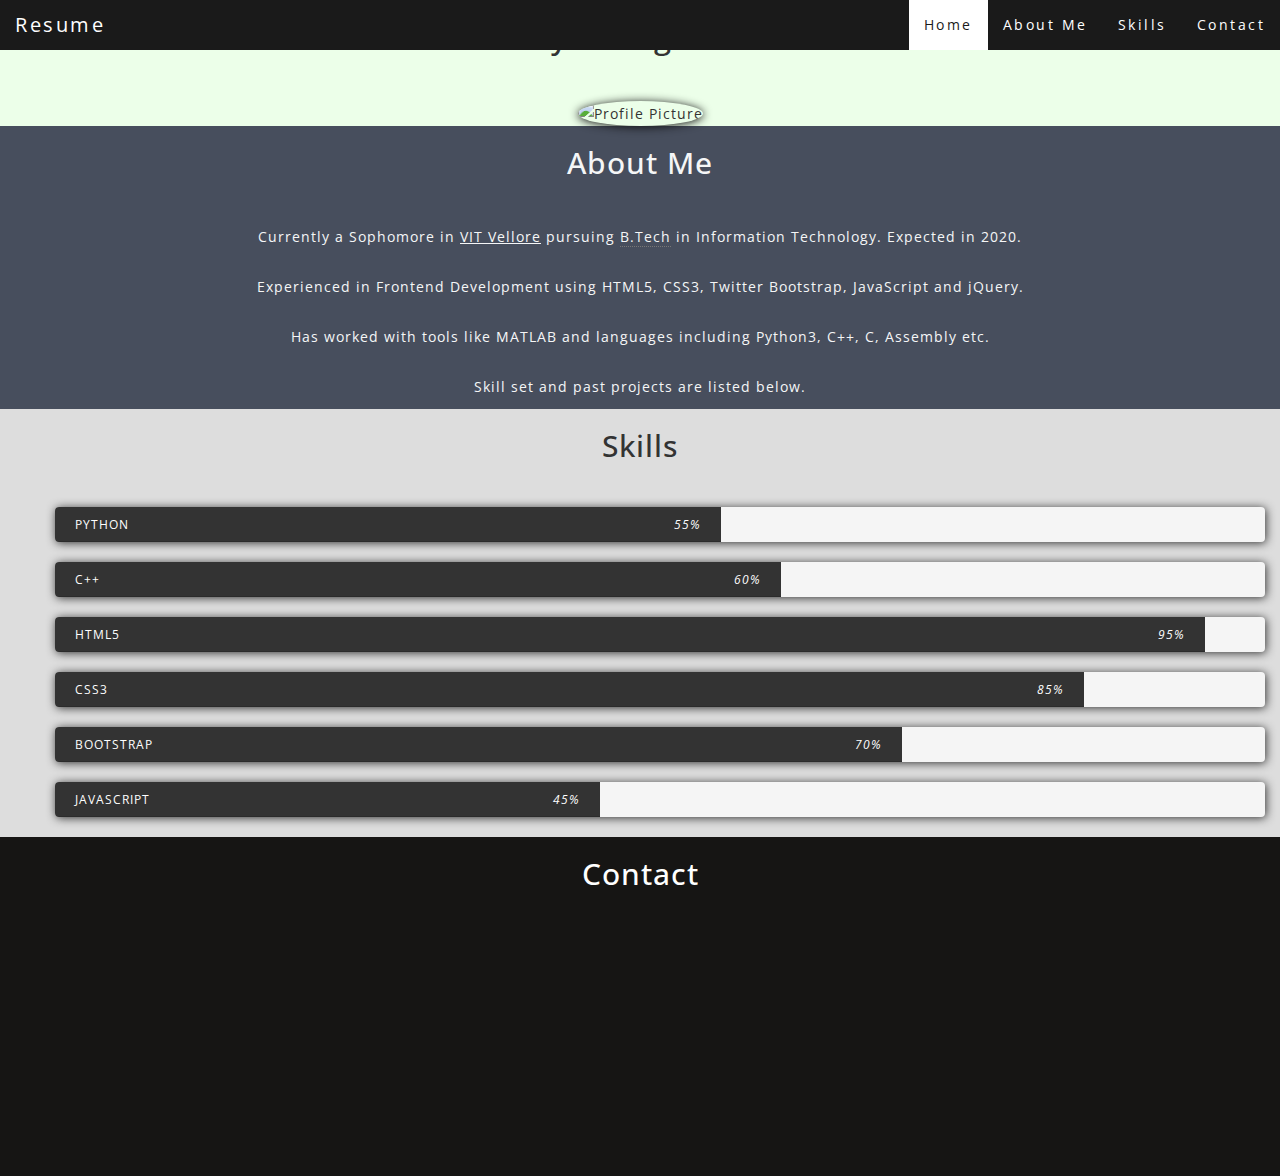
==== index.html @ c740b1ef "Update index.html" ====
<!DOCTYPE html>
<html>
<head>

	<title>Piyush Agrawal</title>
	<meta charset="utf-8">
	<link href='http://fonts.googleapis.com/css?family=Open+Sans' rel='stylesheet' type='text/css'>
	<meta name="description" content="Piyush Agrawal is a developer from India.">
    <meta name="author" content="Piyush Agrawal">
    <meta name="viewport" content="width=device-width, initial-scale=1.0">
    <meta name="keywords" content="resume, Piyush Agrawal, piyush-agrawal-1403, HTML5, CSS3, Bootstrap, VIT, Vellore Institute of Technology">
    <!-- Latest compiled and minified CSS -->
	<link rel="stylesheet" href="https://maxcdn.bootstrapcdn.com/bootstrap/3.3.7/css/bootstrap.min.css">
	<!-- jQuery library -->
	<script src="https://ajax.googleapis.com/ajax/libs/jquery/3.2.1/jquery.min.js"></script>
	<!-- Latest compiled JavaScript -->
	<script src="https://maxcdn.bootstrapcdn.com/bootstrap/3.3.7/js/bootstrap.min.js"></script>
	<link rel="stylesheet" href="resume.css" type="text/css">
</head>
<body data-spy="scroll" data-target=".navbar" data-offset="50">



	<div class="container-fluid text-center bg-1" id="Home">
		<h2 class="margin" style="font-size: 31px">Piyush Agrawal</h2>
		<img class="img-circle pp img-responsive" src="pp.jpg" alt="Profile Picture" style="display: inline;" height="325" width="320">
	</div>

	<div class="container-fluid text-center bg-2" id="About">
		<h2 class="margin">About Me</h2>
		<p>
			Currently a Sophomore in <a href="http://www.vit.ac.in" target="_blank" style="color: inherit; text-decoration: underline;"> VIT Vellore</a> pursuing <abbr title="Bachelor of Technology" style="text-decoration: none;">B.Tech</abbr> in Information Technology. Expected in 2020. <br><br> Experienced in Frontend Development using HTML5, CSS3, Twitter Bootstrap, JavaScript and jQuery. <br><br> Has worked with tools like MATLAB and languages including Python3, C++, C, Assembly etc.<br><br> Skill set and past projects are listed below.
		</p>
	</div>
	<script src="https://ajax.googleapis.com/ajax/libs/jquery/2.1.1/jquery.min.js"></script>
	<div class="container-fluid text-center bg-3" id="Skills">
		<h2 class="margin">Skills</h2>
				<ul type="none">
					<li>
						<div class="progress skill-bar">
                			<div class="progress-bar" role="progressbar" aria-valuenow="55" aria-valuemin="0" aria-valuemax="100">
                    		<span class="skill">Python<i class="val">55%</i></span>
                			</div>
            			</div> 
            		</li>
            		<li>
            			<div class="progress skill-bar">
                			<div class="progress-bar" role="progressbar" aria-valuenow="60" aria-valuemin="0" aria-valuemax="100">
                    		<span class="skill">C++<i class="val">60%</i></span>
                			</div>
            			</div> 
            		</li>
            		<li>
            			<div class="progress skill-bar">
                			<div class="progress-bar" role="progressbar" aria-valuenow="95" aria-valuemin="0" aria-valuemax="100">
                    		<span class="skill">HTML5<i class="val">95%</i></span>
                			</div>
            			</div> 
            		</li>
            		<li>
            			<div class="progress skill-bar">
                			<div class="progress-bar" role="progressbar" aria-valuenow="85" aria-valuemin="0" aria-valuemax="100">
                    		<span class="skill">CSS3<i class="val">85%</i></span>
                			</div>
            			</div> 
            		</li>
            		<li>
            			<div class="progress skill-bar">
                			<div class="progress-bar" role="progressbar" aria-valuenow="70" aria-valuemin="0" aria-valuemax="100">
                    		<span class="skill">Bootstrap<i class="val">70%</i></span>
                			</div>
            			</div> 
            		</li>
            		<li>
            			<div class="progress skill-bar">
                			<div class="progress-bar" role="progressbar" aria-valuenow="45" aria-valuemin="0" aria-valuemax="100">
                    		<span class="skill">Javascript<i class="val">45%</i></span>
                			</div>
            			</div> 
            		</li>
				</ul>	
	</div>

	<div class="container-fluid bg-4 text-center" id="Contact"> 

  		<h2 class="margin">Contact</h2>
  		<div class="row slideanim pad">
    		<div class="col-sm-3">
    		</div>
    		<div class="col-sm-2">
      			
      			<a href="https://www.linkedin.com/in/piyush-agrawal-1403/" title="LinkedIn" target="_blank"><img src="linkedin.png" class="img-circle img-responsive" alt="LinkedIn handle" style="display: inline;" height="90" width="90"></a>
    		</div>
    		<div class="col-sm-2 github">
      			
      			<a href="https://github.com/Piyush1403" title="GitHub" target="_blank"><img src="github.png" class="img-circle img-responsive" alt="GitHub handle" style="display: inline;" height="90" width="90">
      		</div>
    		<div class="col-sm-2 twitter"> 
      		
      			<a href="https://twitter.com/jazbati_pathar" title="Twitter" target="_blank"><img src="twitter.png" class="img-circle img-responsive" alt="Twitter handle" style="display: inline;" height="90" width="90"></a>
    		</div>
    		<div class="col-sm-3">
    		</div>

    		<div class="col-sm-12">
    			<a class="up-arrow" href="#Home" data-toggle="tooltip" title="Up we go!">
    			<span class="glyphicon glyphicon-chevron-up"></span>
  				</a>
  				<hr style="color: #f2f2f2;">
  				<p style="font-size: 12px"><span class="glyphicon glyphicon-copyright-mark"></span> Piyush Agrawal. All rights reserved.</p>
  			</div>


  		</div>
</div>
<nav class="navbar navbar-fixed-top">
  <div class="container-fluid">
    <div class="navbar-header">
        <button type="button" class="navbar-toggle" data-toggle="collapse" data-target="#myNavbar">
          <span class="icon-bar"></span>
          <span class="icon-bar"></span>
          <span class="icon-bar"></span>                        
      </button>
    <a class="navbar-brand" href="#Home">Resume</a>
    </div>
    <div>
      <div class="collapse navbar-collapse" id="myNavbar">
        <ul class="nav navbar-nav navbar-right">
          <li><a href="#Home">Home</a></li>
          <li><a href="#About">About Me</a></li>
          <li><a href="#Skills">Skills</a></li>
          <li><a href="#Contact">Contact</a></li>
        </ul>
      </div>
    </div>
  </div>
</nav>  

<script type="text/javascript">
	$('.nav a').on('click', function(){
    $('.btn-navbar').click(); //bootstrap 2.x
    $('.navbar-toggle').click() //bootstrap 3.x by Richard
});
	 $(document).ready(function() {
      $('.progress .progress-bar').css("width",
                function() {
                    return $(this).attr("aria-valuenow") + "%";
                }
        )
    });


	 $(document).ready(function(){
  // Add smooth scrolling to all links in navbar + footer link
  $(".navbar a, a[href='#Home']").on('click', function(event) {

  // Make sure this.hash has a value before overriding default behavior
  if (this.hash !== "") {

    // Prevent default anchor click behavior
    event.preventDefault();

    // Store hash
    var hash = this.hash;

    // Using jQuery's animate() method to add smooth page scroll
    // The optional number (900) specifies the number of milliseconds it takes to scroll to the specified area
    $('html, body').animate({
      scrollTop: $(hash).offset().top
    }, 900, function(){

      // Add hash (#) to URL when done scrolling (default click behavior)
      window.location.hash = hash;
      });
    } // End if 
  });
});

	 $(window).scroll(function() {
  $(".slideanim").each(function(){
    var pos = $(this).offset().top;

    var winTop = $(window).scrollTop();
    if (pos < winTop + 600) {
      $(this).addClass("slide");
    }
  });
});

</script>
</body>
</html>
---- resume.css ----
.bg-1{
	background-color: #ECFFE9;
	color: #333;
}

#section1{
	padding-top: 90px;
	padding-bottom: 90px;
}

#section2, #section3{
	padding-top: 80px;
	padding-bottom: 80px;
}

#section4{
	padding-top: 50px;
	
}

.pp{
	display: inline-block;
	
}

.pp{
	box-shadow: 0px 1px 10px #101010;
}
.bg-2{
	background-color: #474e5d;
	
}

.bg-3{
	background-color: #ddd;
	color: #333;
}

.bg-4{
	color: #fff;
	background-color: #161514;
}
.navbar {
    margin-bottom: 0;
    color: #101010;
    z-index: 9999;
    border: 0;
    
    background-color: #1a1a1a;
    letter-spacing: 2.5px;
    border-radius: 0;
}

.navbar li a, .navbar .navbar-brand {
    color: #fff;

}

.navbar-brand{
	font-size: 20px;
}

.navbar-nav li a:hover, .navbar-nav li.active a {
    color: #1a1a1a;
    background-color: #fff !important;
}

.navbar-default .navbar-toggle {
    border-color: transparent;
    color: #fff !important;
}

.icon-bar{
	background-color: #fff;
}

@media only screen and (max-width: 768px) {
    /* For mobile phones: */
    .github, .twitter, .linkedin{
        padding: 15px 0px 5px 0px;
    }
}
.margin {margin-bottom: 45px;}

.progress {
  height: 35px;
  box-shadow: 1px 1px 10px #333;

}
body{
	position: relative;
	line-height: 25px;
	letter-spacing: 1px;
	font-family: 'Open Sans', sans-serif;
	color: #f5f6f7;
}
.progress .skill {
  
  line-height: 35px;
  padding: 0;
  margin: 0 0 0 20px;
  text-transform: uppercase;
}
.progress .skill .val {
  float: right;
  
  margin: 0 20px 0 0;
}

.progress-bar {
  text-align: left;
  transition-duration: 3s;
  background-color: #333;
}


.col-sm-12{
	padding-top: 50px;

}

.up-arrow{
	color: #ffffff;
	background-color: black;
	border: 1px black solid;
	border-radius: 60%;
	padding: 3px 3px 3px 4px;
}
.up-arrow:hover{
	color: black;
	background-color: white;
	border: 1px white solid;
}

.slideanim {visibility:hidden;}
.slide {
    /* The name of the animation */
    animation-name: slide;
    -webkit-animation-name: slide; 
    /* The duration of the animation */
    animation-duration: 1s; 
    -webkit-animation-duration: 1s;
    /* Make the element visible */
    visibility: visible; 
}

/* Go from 0% to 100% opacity (see-through) and specify the percentage from when to slide in the element along the Y-axis */
@keyframes slide {
    0% {
        opacity: 0;
        transform: translateY(70%);
    } 
    100% {
        opacity: 1;
        transform: translateY(0%);
    } 
}
@-webkit-keyframes slide {
    0% {
        opacity: 0;
        -webkit-transform: translateY(70%);
    } 
    100% {
        opacity: 1;
        -webkit-transform: translateY(0%);
    }
}
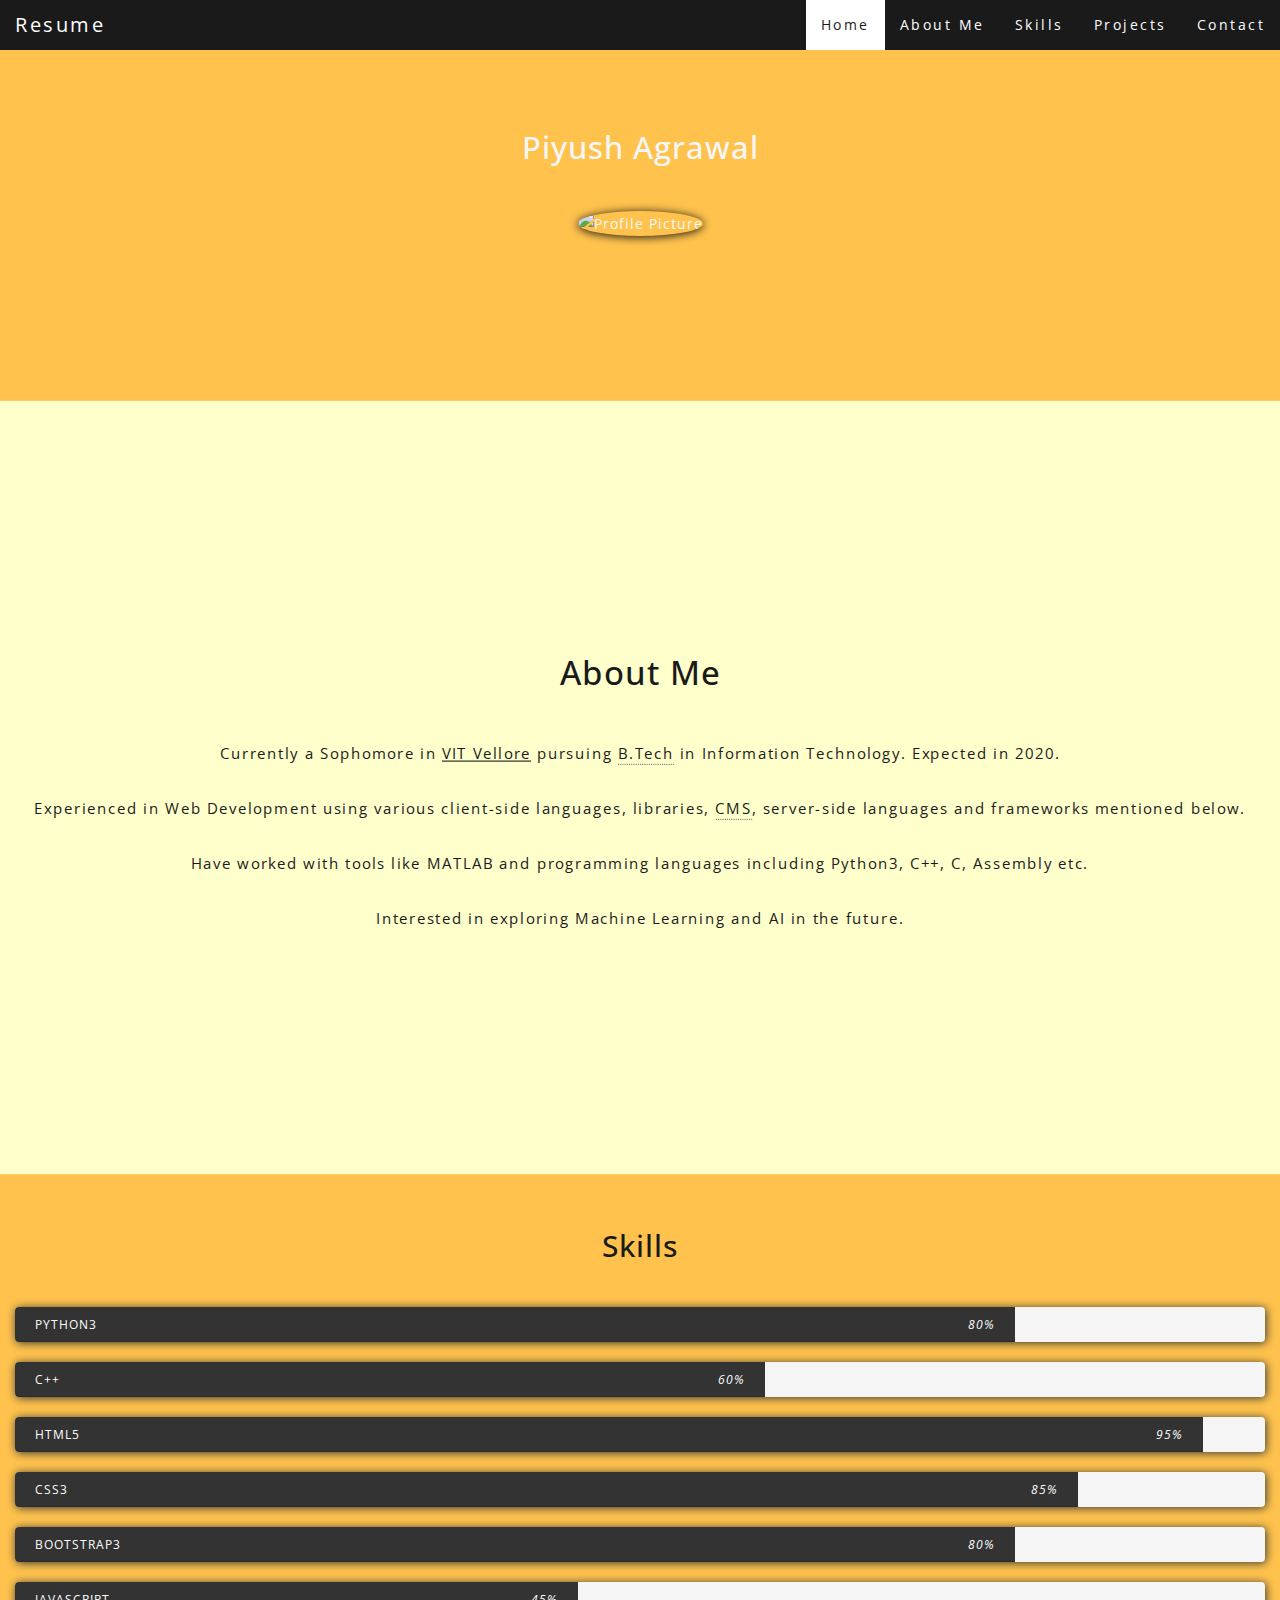
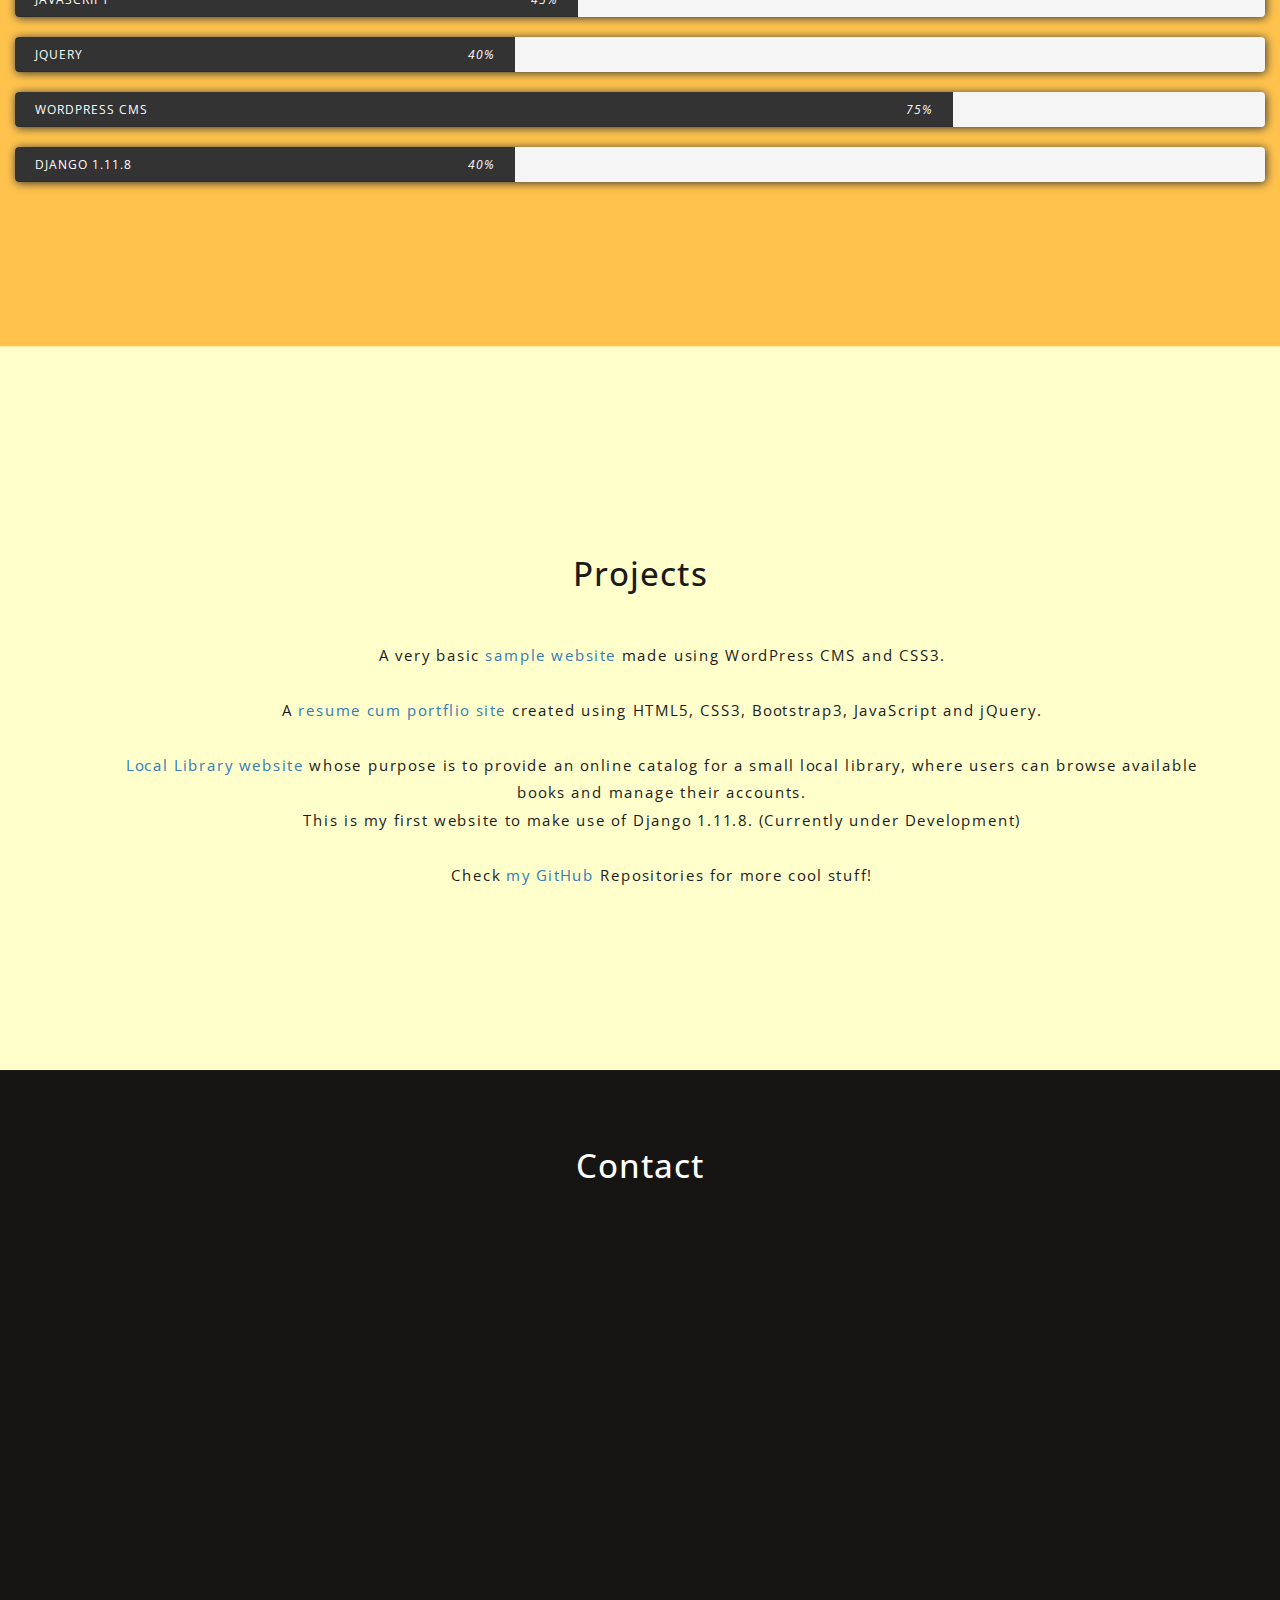
==== commit 44c5289f: "Removed the phantom code" ====
--- a/index.html
+++ b/index.html
@@ -2,117 +2,61 @@
 <html>
 <head>
 
-	<title>Piyush Agrawal</title>
-	<meta charset="utf-8">
-	<link href='http://fonts.googleapis.com/css?family=Open+Sans' rel='stylesheet' type='text/css'>
-	<meta name="description" content="Piyush Agrawal is a developer from India.">
+  <title>Piyush Agrawal</title>
+  <meta charset="utf-8">
+  <link href='http://fonts.googleapis.com/css?family=Open+Sans' rel='stylesheet' type='text/css'>
+  <meta name="description" content="Piyush Agrawal is a developer from India.">
+
+  <meta name="author" content="Piyush Agrawal">
+  <meta name="viewport" content="width=device-width, initial-scale=1.0">
+  <meta name="keywords" content="Resume, Piyush Agrawal, Piyush-Agrawal-1403,Piyush-1403, HTML5, CSS3, Bootstrap, VIT, Vellore Institute of Technology">
+  <meta propert="og:type" content="website">
+  <meta property="og:site_name" content="Piyush Agrawal">
+  <meta property="og:url" content="piyush1403.github.io">
+  <meta property="og:title" content="Piyush Agrawal">
+  <meta property="og:description" content="Piyush Agrawal is a developer from India.">
+  <meta itemprop="name" content="Piyush Agrawal" />
+  <meta itemprop="description" content="Piyush Agrawal is a developer from India." />
+  <meta name="twitter:card" content="summary" />
+  <meta name="twitter:creator" content="@jazbati_pathar" />
+  <meta name="twitter:title" content="Piyush Agrawal" />
+  <meta name="twitter:description" content="Piyush Agrawal is a developer from India." />
+  
+
+  <!-- Latest compiled and minified CSS -->
+
     <meta name="author" content="Piyush Agrawal">
     <meta name="viewport" content="width=device-width, initial-scale=1.0">
     <meta name="keywords" content="resume, Piyush Agrawal, piyush-agrawal-1403, HTML5, CSS3, Bootstrap, VIT, Vellore Institute of Technology">
     <!-- Latest compiled and minified CSS -->
-	<link rel="stylesheet" href="https://maxcdn.bootstrapcdn.com/bootstrap/3.3.7/css/bootstrap.min.css">
-	<!-- jQuery library -->
-	<script src="https://ajax.googleapis.com/ajax/libs/jquery/3.2.1/jquery.min.js"></script>
-	<!-- Latest compiled JavaScript -->
-	<script src="https://maxcdn.bootstrapcdn.com/bootstrap/3.3.7/js/bootstrap.min.js"></script>
-	<link rel="stylesheet" href="resume.css" type="text/css">
+
+  <link rel="stylesheet" href="https://maxcdn.bootstrapcdn.com/bootstrap/3.3.7/css/bootstrap.min.css">
+  <!-- jQuery library -->
+  <script src="https://ajax.googleapis.com/ajax/libs/jquery/3.2.1/jquery.min.js"></script>
+  <!-- Latest compiled JavaScript -->
+  <script src="https://maxcdn.bootstrapcdn.com/bootstrap/3.3.7/js/bootstrap.min.js"></script>
+  <link rel="stylesheet" href="resume.css" type="text/css">
+
+
 </head>
-<body data-spy="scroll" data-target=".navbar" data-offset="50">
-
-
-
-	<div class="container-fluid text-center bg-1" id="Home">
-		<h2 class="margin" style="font-size: 31px">Piyush Agrawal</h2>
-		<img class="img-circle pp img-responsive" src="pp.jpg" alt="Profile Picture" style="display: inline;" height="325" width="320">
-	</div>
-
-	<div class="container-fluid text-center bg-2" id="About">
-		<h2 class="margin">About Me</h2>
-		<p>
-			Currently a Sophomore in <a href="http://www.vit.ac.in" target="_blank" style="color: inherit; text-decoration: underline;"> VIT Vellore</a> pursuing <abbr title="Bachelor of Technology" style="text-decoration: none;">B.Tech</abbr> in Information Technology. Expected in 2020. <br><br> Experienced in Frontend Development using HTML5, CSS3, Twitter Bootstrap, JavaScript and jQuery. <br><br> Has worked with tools like MATLAB and languages including Python3, C++, C, Assembly etc.<br><br> Skill set and past projects are listed below.
-		</p>
-	</div>
-	<script src="https://ajax.googleapis.com/ajax/libs/jquery/2.1.1/jquery.min.js"></script>
-	<div class="container-fluid text-center bg-3" id="Skills">
-		<h2 class="margin">Skills</h2>
-				<ul type="none">
-					<li>
-						<div class="progress skill-bar">
-                			<div class="progress-bar" role="progressbar" aria-valuenow="55" aria-valuemin="0" aria-valuemax="100">
-                    		<span class="skill">Python<i class="val">55%</i></span>
-                			</div>
-            			</div> 
-            		</li>
-            		<li>
-            			<div class="progress skill-bar">
-                			<div class="progress-bar" role="progressbar" aria-valuenow="60" aria-valuemin="0" aria-valuemax="100">
-                    		<span class="skill">C++<i class="val">60%</i></span>
-                			</div>
-            			</div> 
-            		</li>
-            		<li>
-            			<div class="progress skill-bar">
-                			<div class="progress-bar" role="progressbar" aria-valuenow="95" aria-valuemin="0" aria-valuemax="100">
-                    		<span class="skill">HTML5<i class="val">95%</i></span>
-                			</div>
-            			</div> 
-            		</li>
-            		<li>
-            			<div class="progress skill-bar">
-                			<div class="progress-bar" role="progressbar" aria-valuenow="85" aria-valuemin="0" aria-valuemax="100">
-                    		<span class="skill">CSS3<i class="val">85%</i></span>
-                			</div>
-            			</div> 
-            		</li>
-            		<li>
-            			<div class="progress skill-bar">
-                			<div class="progress-bar" role="progressbar" aria-valuenow="70" aria-valuemin="0" aria-valuemax="100">
-                    		<span class="skill">Bootstrap<i class="val">70%</i></span>
-                			</div>
-            			</div> 
-            		</li>
-            		<li>
-            			<div class="progress skill-bar">
-                			<div class="progress-bar" role="progressbar" aria-valuenow="45" aria-valuemin="0" aria-valuemax="100">
-                    		<span class="skill">Javascript<i class="val">45%</i></span>
-                			</div>
-            			</div> 
-            		</li>
-				</ul>	
-	</div>
-
-	<div class="container-fluid bg-4 text-center" id="Contact"> 
-
-  		<h2 class="margin">Contact</h2>
-  		<div class="row slideanim pad">
-    		<div class="col-sm-3">
-    		</div>
-    		<div class="col-sm-2">
-      			
-      			<a href="https://www.linkedin.com/in/piyush-agrawal-1403/" title="LinkedIn" target="_blank"><img src="linkedin.png" class="img-circle img-responsive" alt="LinkedIn handle" style="display: inline;" height="90" width="90"></a>
-    		</div>
-    		<div class="col-sm-2 github">
-      			
-      			<a href="https://github.com/Piyush1403" title="GitHub" target="_blank"><img src="github.png" class="img-circle img-responsive" alt="GitHub handle" style="display: inline;" height="90" width="90">
-      		</div>
-    		<div class="col-sm-2 twitter"> 
-      		
-      			<a href="https://twitter.com/jazbati_pathar" title="Twitter" target="_blank"><img src="twitter.png" class="img-circle img-responsive" alt="Twitter handle" style="display: inline;" height="90" width="90"></a>
-    		</div>
-    		<div class="col-sm-3">
-    		</div>
-
-    		<div class="col-sm-12">
-    			<a class="up-arrow" href="#Home" data-toggle="tooltip" title="Up we go!">
-    			<span class="glyphicon glyphicon-chevron-up"></span>
-  				</a>
-  				<hr style="color: #f2f2f2;">
-  				<p style="font-size: 12px"><span class="glyphicon glyphicon-copyright-mark"></span> Piyush Agrawal. All rights reserved.</p>
-  			</div>
-
-
-  		</div>
+
+
+<body data-spy="scroll" data-target=".navbar" data-offset="50"  >
+
+<!--Page loader onload="myFunction()"
+<div id="loader"></div>
+<div class="animate-bottom" id="myDiv">
+-->
+<div id="loader-wrapper">
+    <div id="loader"></div>
+ 
+    <div class="loader-section section-left"></div>
+    <div class="loader-section section-right"></div>
+ 
 </div>
+<div id="content">
+
+<!--Navigation Bar-->
 <nav class="navbar navbar-fixed-top">
   <div class="container-fluid">
     <div class="navbar-header">
@@ -129,19 +73,236 @@
           <li><a href="#Home">Home</a></li>
           <li><a href="#About">About Me</a></li>
           <li><a href="#Skills">Skills</a></li>
+          <li><a href="#Projects">Projects</a></li>
           <li><a href="#Contact">Contact</a></li>
         </ul>
       </div>
     </div>
   </div>
-</nav>  
-
+</nav>
+
+
+
+
+<!--Home page-->
+
+  <div class="container-fluid text-center wrap" id="Home">
+    <div class="bg-1"></div>
+    <h2 class="margin" style="font-size: 31px">Piyush Agrawal</h2>
+    <img class="img-circle pp img-responsive" src="pp.jpg" alt="Profile Picture" style="display: inline;" height="325" width="320">
+
+
+
+    <!--Add scroll down option here-->
+
+  </div>
+  <section>
+    <a href="#About" class="scroll-down" address="true"></a>
+    </section>
+
+<!--About page-->
+  <div class="container-fluid text-center bg-2" id="About">
+    <h2 class="margin">About Me</h2>
+    <p>
+      Currently a Sophomore in <a href="http://www.vit.ac.in" target="_blank" style="color: inherit; text-decoration: underline;"> VIT Vellore</a> pursuing <abbr title="Bachelor of Technology" style="text-decoration: none;">B.Tech</abbr> in Information Technology. Expected in 2020. <br><br> Experienced in Web Development using various client-side languages, libraries, <abbr title="Content Management System" style="text-decoration: none;">CMS</abbr>, server-side languages and frameworks mentioned below. <br><br> Have worked with tools like MATLAB and programming languages including Python3, C++, C, Assembly etc.<br><br> Interested in exploring Machine Learning and AI in the future.
+    </p>
+  </div>
+
+<!--Skills page-->
+  <script src="https://ajax.googleapis.com/ajax/libs/jquery/2.1.1/jquery.min.js"></script>
+  <div class="container-fluid text-center bg-3" id="Skills">
+    <h2 class="margin">Skills</h2>
+        <ul type="none" style="padding-left:0px;">
+          <li>
+            <div class="progress skill-bar">
+                      <div class="progress-bar" role="progressbar" aria-valuenow="80" aria-valuemin="0" aria-valuemax="100">
+                        <span class="skill">Python3<i class="val">80%</i></span>
+                      </div>
+                  </div> 
+                </li>
+                <li>
+                  <div class="progress skill-bar">
+                      <div class="progress-bar" role="progressbar" aria-valuenow="60" aria-valuemin="0" aria-valuemax="100">
+                        <span class="skill">C++<i class="val">60%</i></span>
+                      </div>
+                  </div> 
+                </li>
+                <li>
+                  <div class="progress skill-bar">
+                      <div class="progress-bar" role="progressbar" aria-valuenow="95" aria-valuemin="0" aria-valuemax="100">
+                        <span class="skill">HTML5<i class="val">95%</i></span>
+                      </div>
+                  </div> 
+                </li>
+                <li>
+                  <div class="progress skill-bar">
+                      <div class="progress-bar" role="progressbar" aria-valuenow="85" aria-valuemin="0" aria-valuemax="100">
+                        <span class="skill">CSS3<i class="val">85%</i></span>
+                      </div>
+                  </div> 
+                </li>
+                <li>
+                  <div class="progress skill-bar">
+                      <div class="progress-bar" role="progressbar" aria-valuenow="80" aria-valuemin="0" aria-valuemax="100">
+                        <span class="skill">Bootstrap3<i class="val">80%</i></span>
+                      </div>
+                  </div> 
+                </li>
+                <li>
+                  <div class="progress skill-bar">
+                      <div class="progress-bar" role="progressbar" aria-valuenow="45" aria-valuemin="0" aria-valuemax="100">
+                        <span class="skill">Javascript<i class="val">45%</i></span>
+                      </div>
+                  </div> 
+                </li>
+                <li>
+                  <div class="progress skill-bar">
+                      <div class="progress-bar" role="progressbar" aria-valuenow="40" aria-valuemin="0" aria-valuemax="100">
+                        <span class="skill">jQuery<i class="val">40%</i></span>
+                      </div>
+                  </div> 
+                </li>
+                <li>
+                  <div class="progress skill-bar">
+                      <div class="progress-bar" role="progressbar" aria-valuenow="75" aria-valuemin="0" aria-valuemax="100">
+                        <span class="skill">WordPress CMS<i class="val">75%</i></span>
+                      </div>
+                  </div> 
+                </li>
+                <li>
+                  <div class="progress skill-bar">
+                      <div class="progress-bar" role="progressbar" aria-valuenow="40" aria-valuemin="0" aria-valuemax="100">
+                        <span class="skill">Django 1.11.8<i class="val">40%</i></span>
+                      </div>
+                  </div> 
+                </li>
+        </ul> 
+  </div>
+  
+<!--Projects-->
+<div class="container-fluid text-center bg-new" id="Projects">
+  <h2 class="margin">Projects</h2>
+  <p>
+    <ul>
+      <li>
+        A very basic <a href="http://piyushagrawal.byethost24.com" target="_blank">sample website</a> made using WordPress CMS and CSS3. 
+      </li>
+      <br>
+      <li>
+        A <a href="#" target="_blank">resume cum portflio site</a> created using HTML5, CSS3, Bootstrap3, JavaScript and jQuery.
+      </li>
+      <br>
+      <li>
+        <a href="https://github.com/Piyush1403/local-library" target="_blank">Local Library website</a> whose purpose is to provide an online catalog for a small local library, where users can browse available<br> books and manage their accounts.<br>This is my first website to make use of Django 1.11.8. 
+        (Currently under Development)
+      </li>
+      <br>
+      <li>
+        Check <a href="https://github.com/Piyush1403?tab=repositories" target="_blank">my GitHub</a> Repositories for more cool stuff!
+      </li>
+    </ul>
+  </p>
+</div>
+
+<!--Contact page-->
+  <div class="container-fluid bg-4 text-center" id="Contact"> 
+
+      <h2 class="margin">Contact</h2>
+      <div class="row slideanim pad">
+        <div class="col-sm-3">
+        </div>
+
+        <div class="col-sm-2 linkedin">
+            
+            <a href="https://www.linkedin.com/in/piyush-agrawal-1403/" title="LinkedIn" target="_blank"><img src="linkedin.png" class="img-circle img-responsive" alt="LinkedIn handle" style="display: inline;" height="90" width="90"></a>
+        </div>
+        <div class="col-sm-2 github">
+            
+            <a href="https://github.com/Piyush1403" title="GitHub" target="_blank"><img src="github.png" class="img-circle img-responsive" alt="GitHub handle" style="display: inline;" height="90" width="90">
+          </div>
+        <div class="col-sm-2 twitter"> 
+          
+            <a href="https://twitter.com/jazbati_pathar" title="Twitter" target="_blank"><img src="twitter.png" class="img-circle img-responsive" alt="Twitter handle" style="display: inline;" height="90" width="90"></a>
+        </div>
+        <div class="col-sm-3">
+        </div>
+
+        <div class="col-sm-12">
+          <p><a href="mailto:piyush031498@gmail.com" style="color: #f2f2f2;">piyush031498@gmail.com</a></p>
+          <br>
+          <a class="up-arrow" href="#Home" data-toggle="tooltip" title="Up we go!">
+          <span class="glyphicon glyphicon-chevron-up"></span>
+          </a>
+          <hr style="color: #f2f2f2;">
+          <p style="font-size: 12px"><span class="glyphicon glyphicon-copyright-mark"></span> Piyush Agrawal. All rights reserved.</p>
+        </div>
+
+
+      </div>
+</div>
+
+</div>
 <script type="text/javascript">
-	$('.nav a').on('click', function(){
+  $(document).ready(function() {
+ 
+    setTimeout(function(){
+        $('body').addClass('loaded');
+        
+    }, 1400);
+ 
+});
+
+
+//Moving background script start
+var lFollowX = 0,
+    lFollowY = 0,
+    x = 0,
+    y = 0,
+    friction = 1 / 30;
+
+function moveBackground() {
+  x += (lFollowX - x) * friction;
+  y += (lFollowY - y) * friction;
+  
+  translate = 'translate(' + x + 'px, ' + y + 'px) scale(1.1)';
+
+  $('.bg-1').css({
+    '-webit-transform': translate,
+    '-moz-transform': translate,
+    'transform': translate
+  });
+
+  window.requestAnimationFrame(moveBackground);
+}
+
+$(window).on('mousemove click', function(e) {
+
+  var lMouseX = Math.max(-100, Math.min(100, $(window).width() / 2 - e.clientX));
+  var lMouseY = Math.max(-100, Math.min(100, $(window).height() / 2 - e.clientY));
+  lFollowX = (20 * lMouseX) / 100; // 100 : 12 = lMouxeX : lFollow
+  lFollowY = (10 * lMouseY) / 100;
+
+});
+
+moveBackground();
+//end of moving background script
+
+
+
+
+/*Some code I don't remember what it did 
+  $('.nav a').on('click', function(){
     $('.btn-navbar').click(); //bootstrap 2.x
     $('.navbar-toggle').click() //bootstrap 3.x by Richard
 });
-	 $(document).ready(function() {
+*/
+
+
+
+
+//Progress bar filling
+
+   $(document).ready(function() {
       $('.progress .progress-bar').css("width",
                 function() {
                     return $(this).attr("aria-valuenow") + "%";
@@ -150,7 +311,9 @@
     });
 
 
-	 $(document).ready(function(){
+
+//Smooth scrolling function
+   $(document).ready(function(){
   // Add smooth scrolling to all links in navbar + footer link
   $(".navbar a, a[href='#Home']").on('click', function(event) {
 
@@ -176,7 +339,7 @@
   });
 });
 
-	 $(window).scroll(function() {
+   $(window).scroll(function() {
   $(".slideanim").each(function(){
     var pos = $(this).offset().top;
 
@@ -187,6 +350,30 @@
   });
 });
 
+// SCROLL DOWN CODE
+
+ $(function() {
+    $('.scroll-down').click (function() {
+      $('html, body').animate({scrollTop: $('div.bg-2').offset().top }, 'slow');
+      return false;
+    });
+  });
+
+
+/*Old loader code
+var myVar;
+
+function myFunction() {
+    myVar = setTimeout(showPage, 1200);
+}
+
+function showPage() {
+  document.getElementById("loader").style.display = "none";
+  document.getElementById("myDiv").style.display = "block";
+}
+*/
+
 </script>
 </body>
 </html>
+
--- a/resume.css
+++ b/resume.css
@@ -1,45 +1,84 @@
+
+body{
+  position: relative;
+  line-height: 25px;
+  letter-spacing: 1px;
+  font-family: 'Open Sans', sans-serif;
+  color: #f5f6f7;
+  font-size: 1.4em;
+}
+
+.wrap .bg-1 {
+  width: 100%;
+  height: 90%;
+  position: absolute;
+  top: 0;
+  left: 0;
+  z-index: -1;
+  background-color: #ffc34d;
+  -webkit-transform: scale(1.1);
+  transform: scale(1.1);
+}
 
 .bg-1{
-	background-color: #ECFFE9;
-	color: #333;
-}
-
-#section1{
-	padding-top: 90px;
-	padding-bottom: 90px;
-}
-
-#section2, #section3{
-	padding-top: 80px;
-	padding-bottom: 80px;
-}
-
-#section4{
-	padding-top: 50px;
-	
-}
-
+  /*background-color: #ECFFE9;*/
+  color: #ffffe6;
+  background: url("https://i.imgur.com/9Ae6zVC.jpg") no-repeat ;
+  background-size: 100% 30%;
+
+}
+
+#Home{
+  padding-top: 110px;
+  padding-bottom: 200px;
+}
+
+#About{
+  padding-top: 210px;
+  padding-bottom: 210px;
+}
+#Skills{
+  padding-top: 70px;
+  padding-bottom: 180px;
+}
+
+#Projects{
+  padding-top: 170px;
+  padding-bottom: 210px;
+}
+#Contact{
+  padding-top: 50px;
+  
+}
 .pp{
-	display: inline-block;
-	
-}
-
+  display: inline-block;
+  
+}
 .pp{
-	box-shadow: 0px 1px 10px #101010;
+  box-shadow: 0px 1px 10px #101010;
+}
+.bg-new{
+  background-color: hsl(60, 100%, 90%);
+  -webkit-transform: scale(1.1);
+  transform: scale(1.1);
+  color: #1a1a1a;
 }
 .bg-2{
-	background-color: #474e5d;
-	
-}
-
+  background-color: hsl(60, 100%, 90%);
+  -webkit-transform: scale(1.1);
+  transform: scale(1.1);
+  color: #1a1a1a;
+}
 .bg-3{
-	background-color: #ddd;
-	color: #333;
-}
-
+  background-color: #ffc34d;
+  color: #1a1a1a;
+  
+}
 .bg-4{
-	color: #fff;
-	background-color: #161514;
+  color: #fff;
+  background-color: #161514;
+  -webkit-transform: scale(1.1);
+  transform: scale(1.1); 
 }
 .navbar {
     margin-bottom: 0;
@@ -58,7 +97,7 @@
 }
 
 .navbar-brand{
-	font-size: 20px;
+  font-size: 20px;
 }
 
 .navbar-nav li a:hover, .navbar-nav li.active a {
@@ -71,8 +110,58 @@
     color: #fff !important;
 }
 
+
+.margin {margin-bottom: 45px;}
+
+.progress {
+  height: 35px;
+  box-shadow: 1px 1px 10px #333;
+
+}
+
+.progress .skill {
+  
+  line-height: 35px;
+  padding: 0;
+  margin: 0 0 0 20px;
+  text-transform: uppercase;
+}
+.progress .skill .val {
+  float: right;
+  
+  margin: 0 20px 0 0;
+}
+
+.progress-bar {
+  text-align: left;
+  transition-duration: 3s;
+  background-color: #333;
+}
+
+
+.col-sm-12{
+  padding-top: 50px;
+
+}
+.pad{
+  padding-top: 50px;
+
+}
+.up-arrow{
+  color: #ffffff;
+  background-color: black;
+  border: 1px black solid;
+  border-radius: 60%;
+  padding: 3px 3px 3px 4px;
+}
+.up-arrow:hover{
+  color: black;
+  background-color: white;
+  border: 1px white solid;
+}
+
 .icon-bar{
-	background-color: #fff;
+  background-color: #fff;
 }
 
 @media only screen and (max-width: 768px) {
@@ -81,58 +170,6 @@
         padding: 15px 0px 5px 0px;
     }
 }
-.margin {margin-bottom: 45px;}
-
-.progress {
-  height: 35px;
-  box-shadow: 1px 1px 10px #333;
-
-}
-body{
-	position: relative;
-	line-height: 25px;
-	letter-spacing: 1px;
-	font-family: 'Open Sans', sans-serif;
-	color: #f5f6f7;
-}
-.progress .skill {
-  
-  line-height: 35px;
-  padding: 0;
-  margin: 0 0 0 20px;
-  text-transform: uppercase;
-}
-.progress .skill .val {
-  float: right;
-  
-  margin: 0 20px 0 0;
-}
-
-.progress-bar {
-  text-align: left;
-  transition-duration: 3s;
-  background-color: #333;
-}
-
-
-.col-sm-12{
-	padding-top: 50px;
-
-}
-
-.up-arrow{
-	color: #ffffff;
-	background-color: black;
-	border: 1px black solid;
-	border-radius: 60%;
-	padding: 3px 3px 3px 4px;
-}
-.up-arrow:hover{
-	color: black;
-	background-color: white;
-	border: 1px white solid;
-}
-
 .slideanim {visibility:hidden;}
 .slide {
     /* The name of the animation */
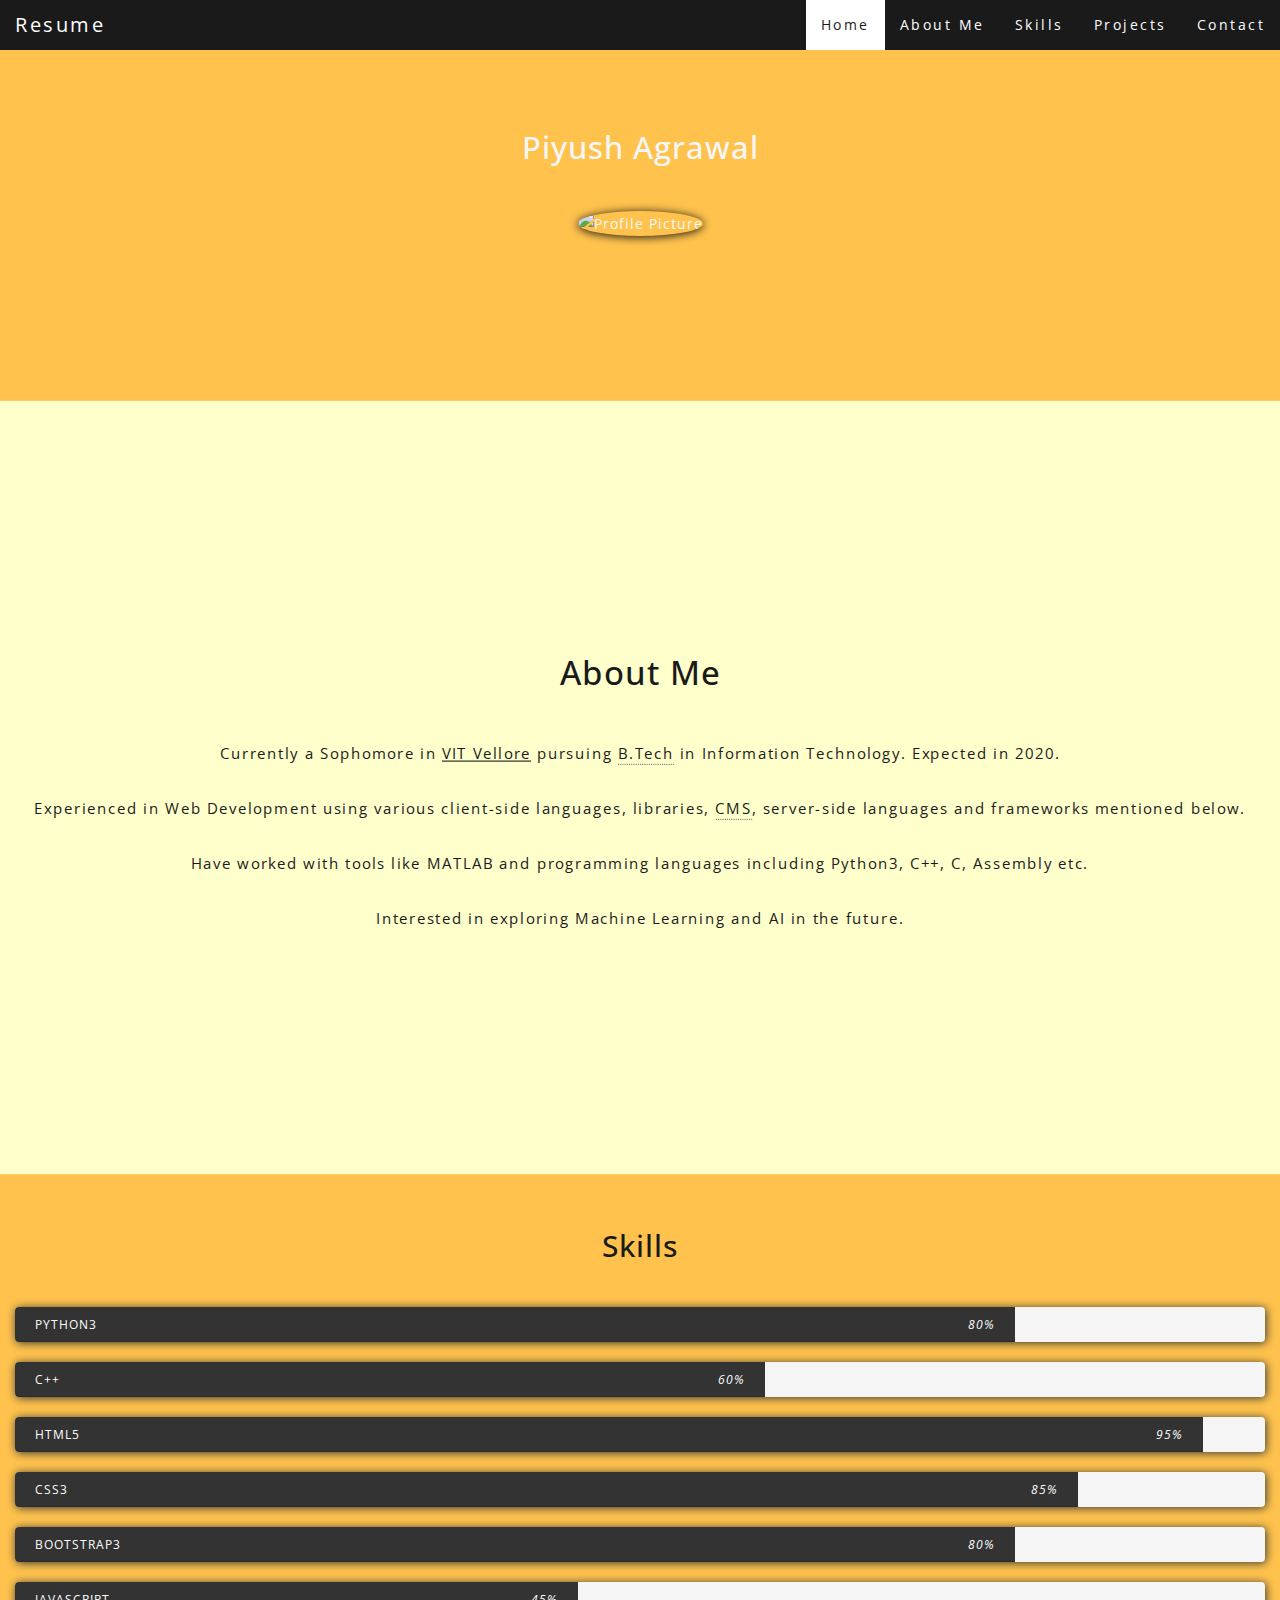
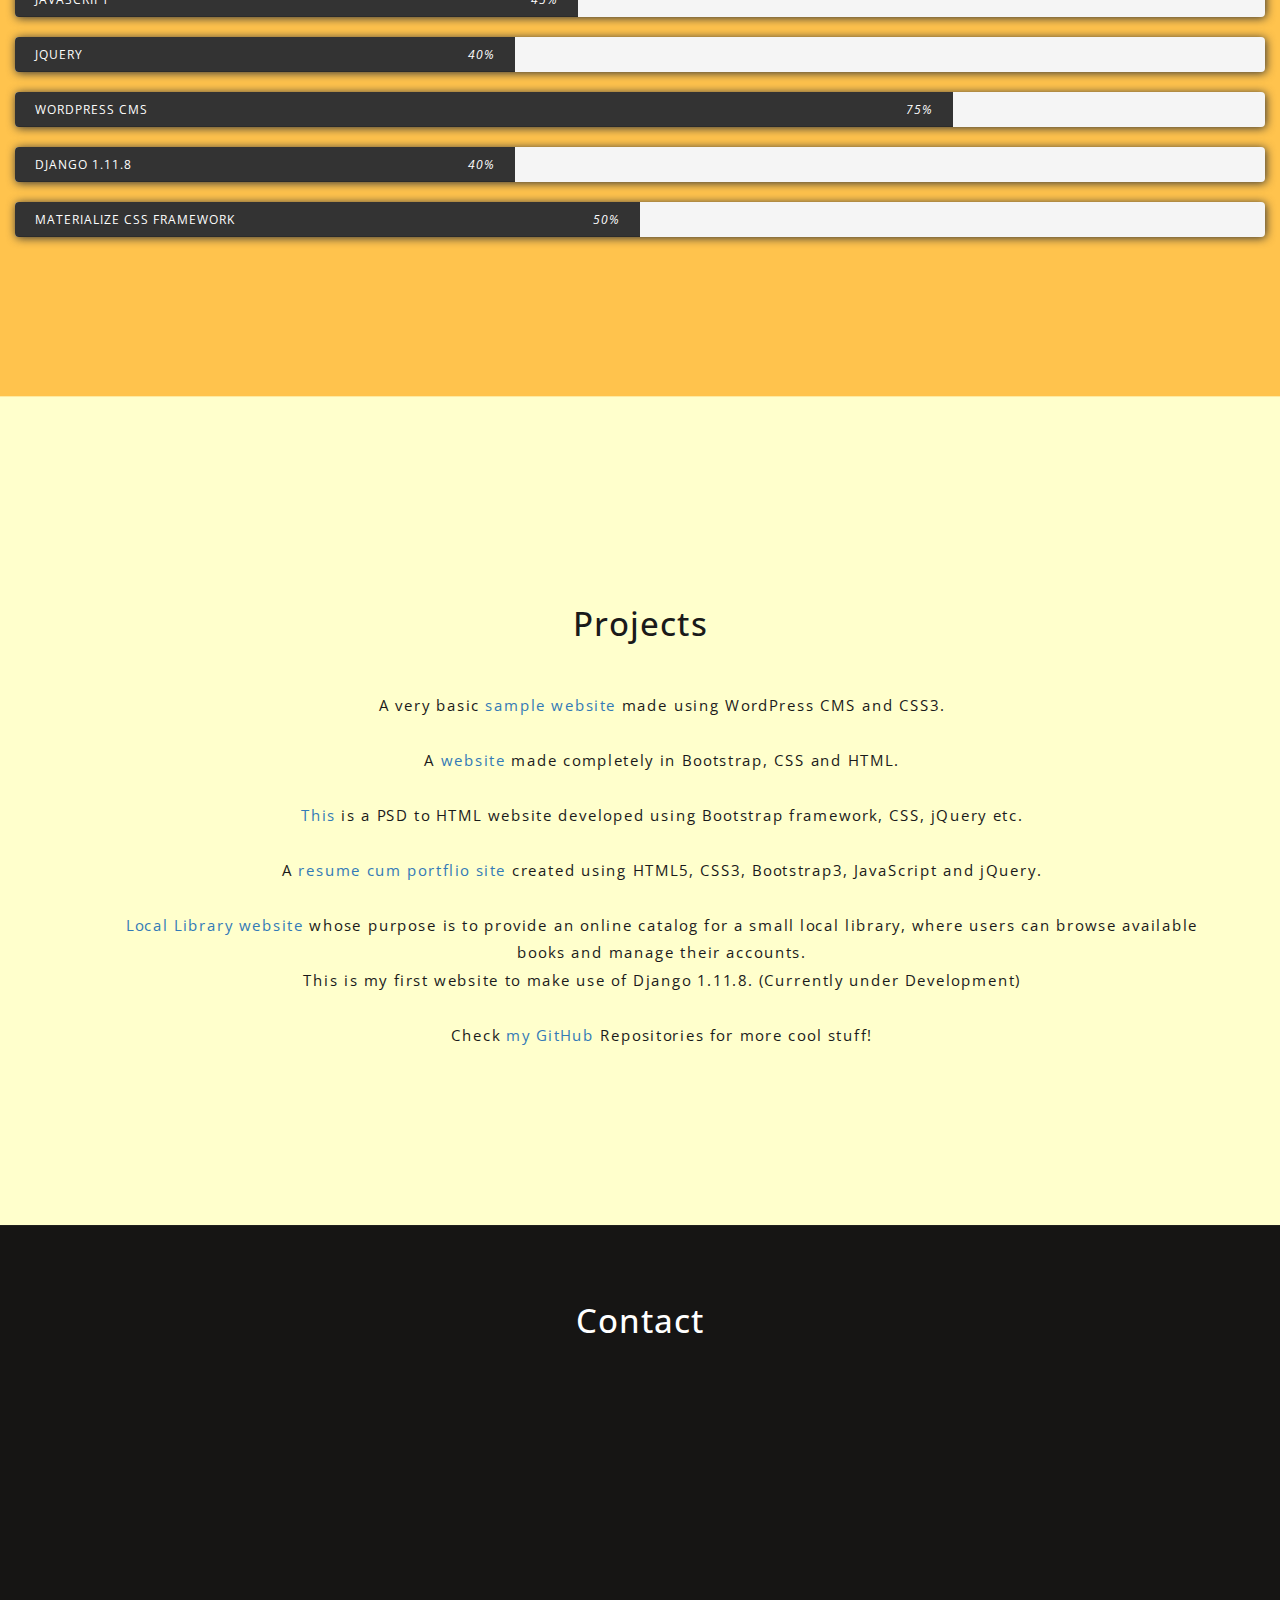
==== commit 3b127a37: "Update index.html" ====
--- a/index.html
+++ b/index.html
@@ -176,6 +176,13 @@
                       </div>
                   </div> 
                 </li>
+                <li>
+                  <div class="progress skill-bar">
+                      <div class="progress-bar" role="progressbar" aria-valuenow="50" aria-valuemin="0" aria-valuemax="100">
+                        <span class="skill">Materialize CSS Framework<i class="val">50%</i></span>
+                      </div>
+                  </div> 
+                </li>
         </ul> 
   </div>
   
@@ -186,6 +193,14 @@
     <ul>
       <li>
         A very basic <a href="http://piyushagrawal.byethost24.com" target="_blank">sample website</a> made using WordPress CMS and CSS3. 
+      </li>
+      <br>
+      <li>
+        A <a href="http://doctorshah.000webhostapp.com" target="_blank">website</a> made completely in Bootstrap, CSS and HTML. 
+      </li>
+      <br>
+      <li>
+        <a href="http://piyush-agrawal.000webhostapp.com/" target="_blank">This</a> is a PSD to HTML website developed using Bootstrap framework, CSS, jQuery etc.
       </li>
       <br>
       <li>
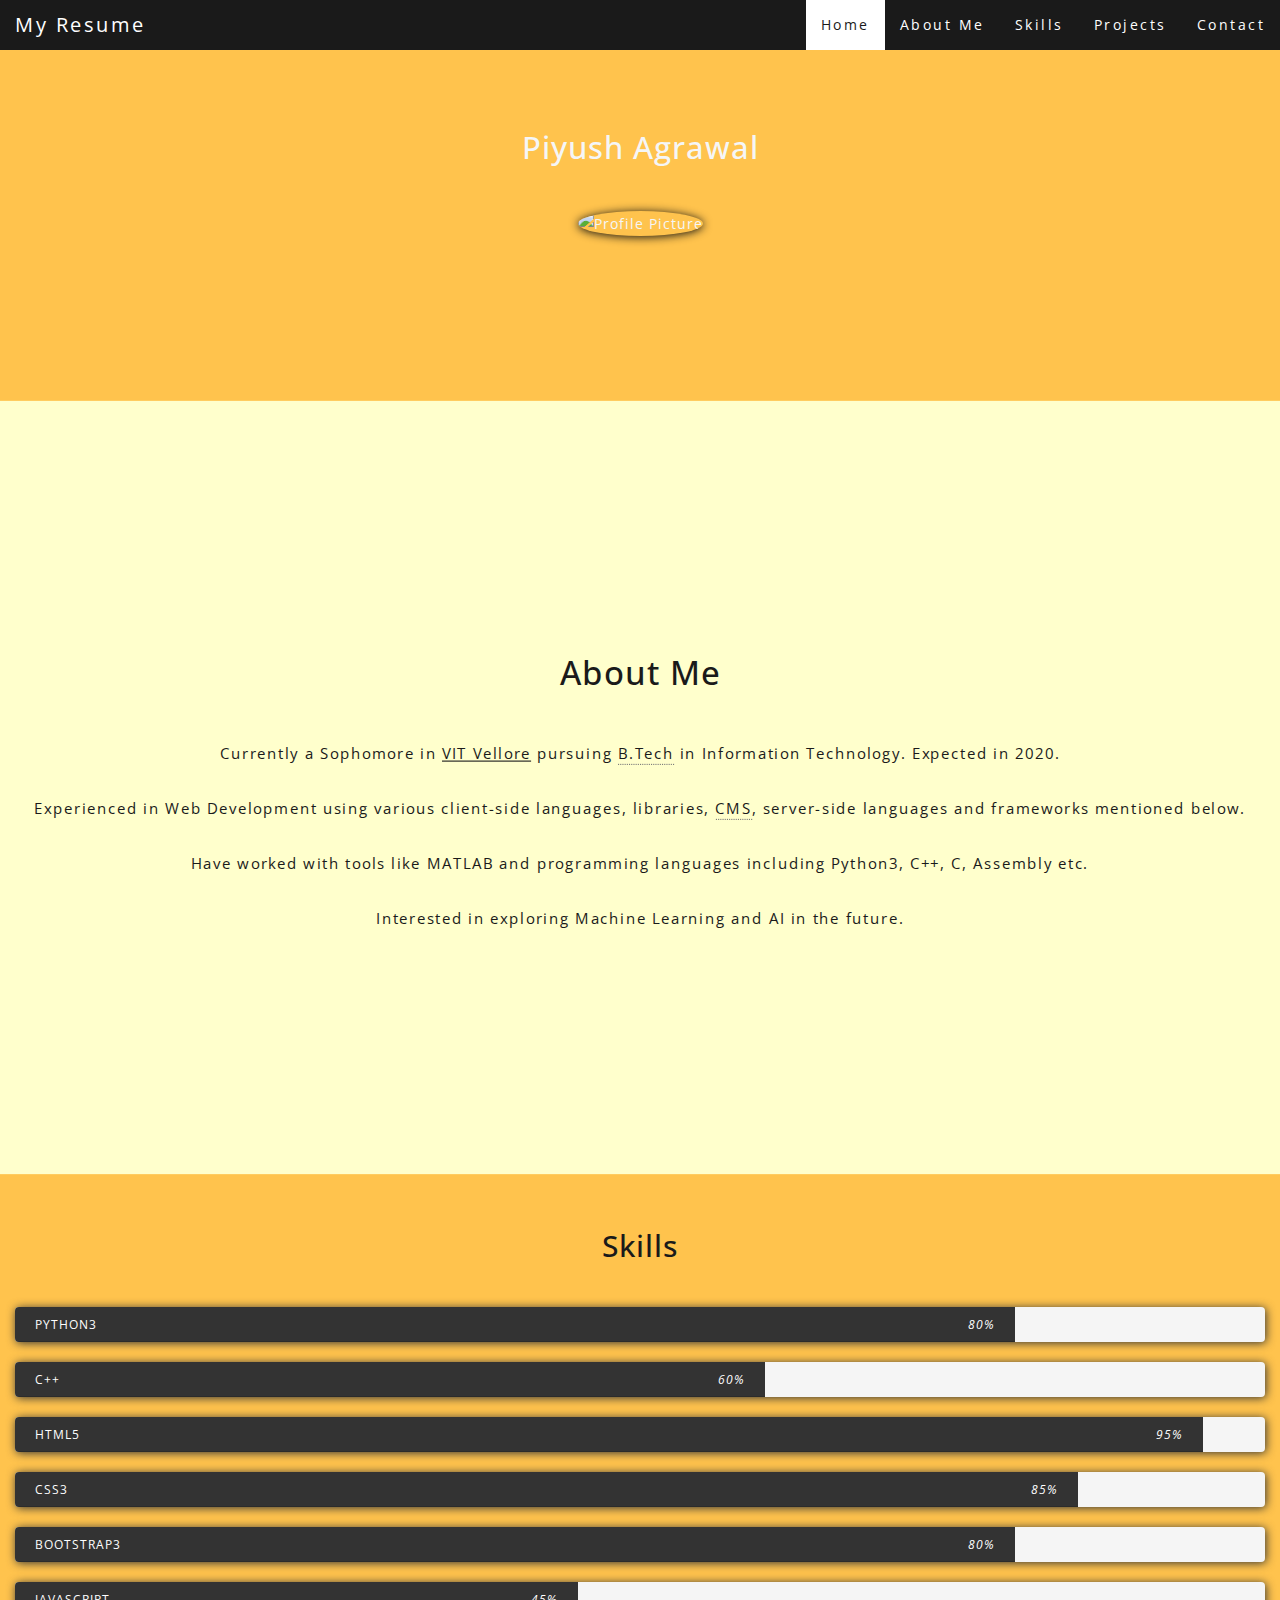
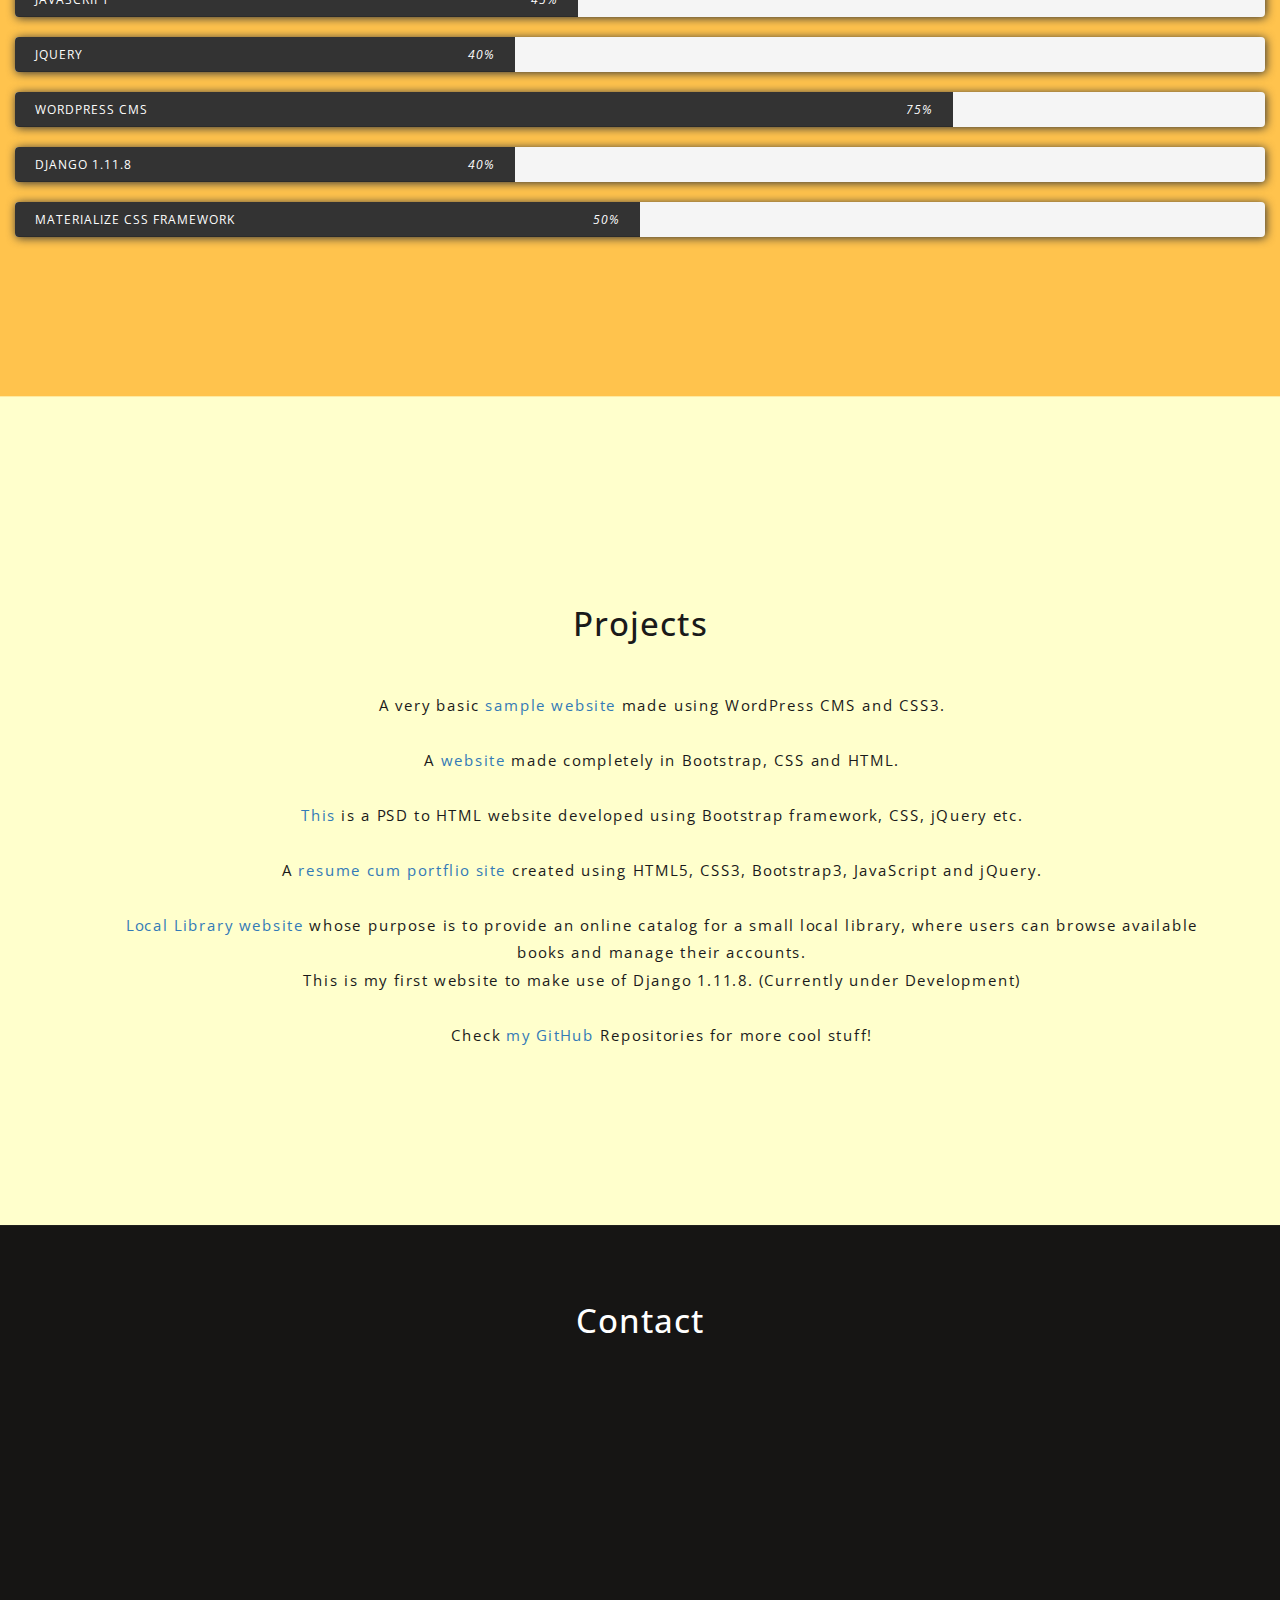
==== commit b40e494b: "Update index.html" ====
--- a/index.html
+++ b/index.html
@@ -11,6 +11,7 @@
   <meta name="viewport" content="width=device-width, initial-scale=1.0">
   <meta name="keywords" content="Resume, Piyush Agrawal, Piyush-Agrawal-1403,Piyush-1403, HTML5, CSS3, Bootstrap, VIT, Vellore Institute of Technology">
   <meta propert="og:type" content="website">
+  <meta property='og:image' content='website_image.png'>
   <meta property="og:site_name" content="Piyush Agrawal">
   <meta property="og:url" content="piyush1403.github.io">
   <meta property="og:title" content="Piyush Agrawal">
@@ -65,7 +66,7 @@
           <span class="icon-bar"></span>
           <span class="icon-bar"></span>                        
       </button>
-    <a class="navbar-brand" href="#Home">Resume</a>
+    <a class="navbar-brand" target="_blank" href="ResumePiyush.pdf" download="Piyush's Resume">My Resume</a>
     </div>
     <div>
       <div class="collapse navbar-collapse" id="myNavbar">
@@ -91,7 +92,7 @@
     <h2 class="margin" style="font-size: 31px">Piyush Agrawal</h2>
     <img class="img-circle pp img-responsive" src="pp.jpg" alt="Profile Picture" style="display: inline;" height="325" width="320">
 
-
+    
 
     <!--Add scroll down option here-->
 
